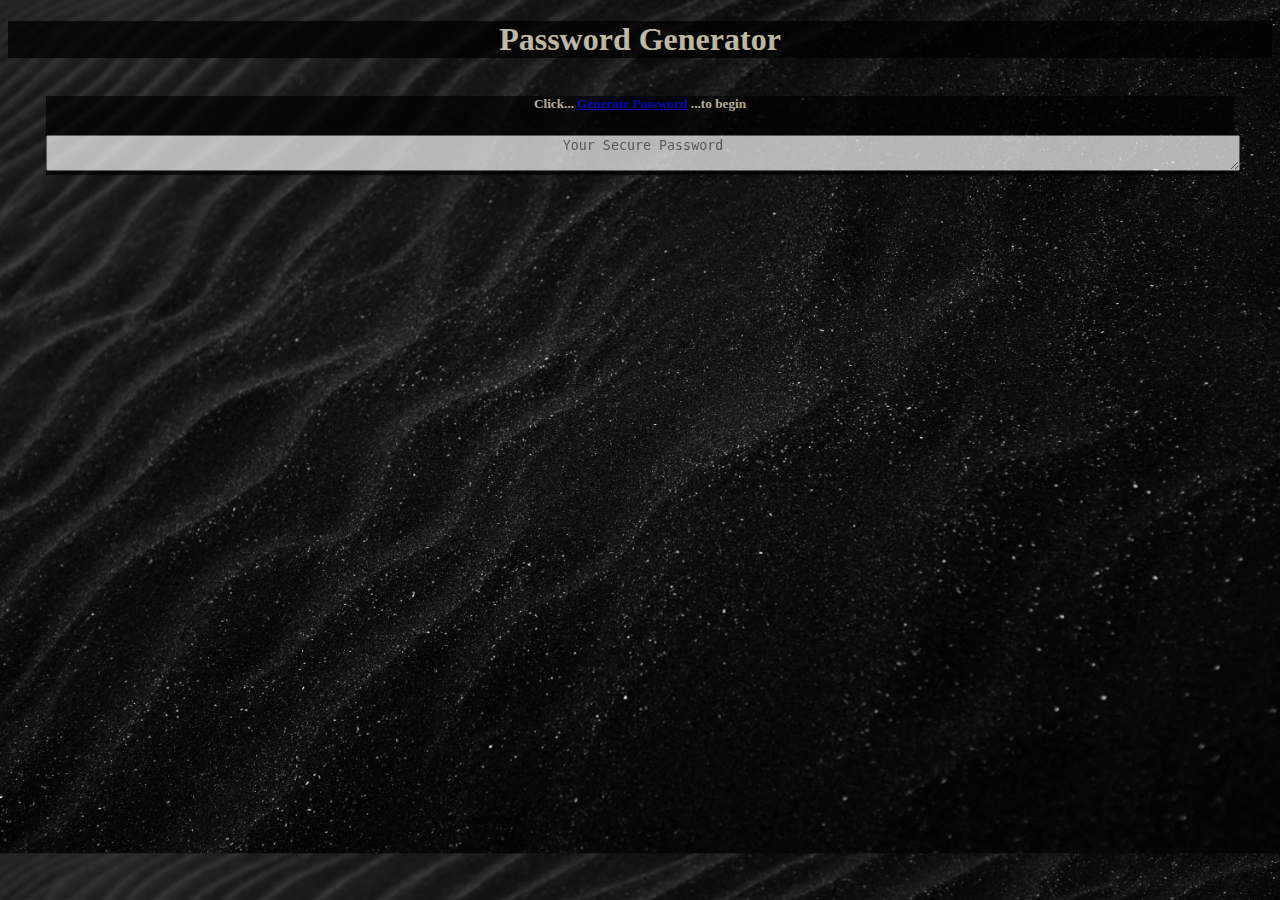
==== index.html @ 67af8f4e "final edits to style" ====
<!-- <!DOCTYPE html>
<html lang="en">
  <head>
    <meta charset="UTF-8" />
    <meta name="viewport" content="width=device-width, initial-scale=1.0" />
    <meta http-equiv="X-UA-Compatible" content="ie=edge" />
    <title>Password Generator</title>
    <link rel="stylesheet" href="style.css" />
  </head>
  <body>
    <div class="wrapper">
      <header>
        <h1>Password Generator</h1>
        <div class="card-footer">
          <button id="generate" class="btn">Generate Password</button>
        </div>
        <h2 id ="message" style="
          color: rgba(73, 73, 73, 0.575);
          font-size: 15px;
          "> Click the Button to Begin!</h2>
      </header>
      <div class="card">
        <div class="card-header">
        
        </div>
        <div class="card-body">
          <textarea
            readonly
            id="password"
            placeholder="Your Secure Password"
            aria-label="Generated Password"
          ></textarea>
        </div>
      
      </div>
    </div>
    <script src="script.js"></script>
  </body>
</html> -->



<!doctype html>
<html lang="en">
  <head>
    <!-- Required meta tags -->
    <meta charset="utf-8">
    <meta name="viewport" content="width=device-width, initial-scale=1, shrink-to-fit=no">

    <!-- Bootstrap CSS -->
    <link rel="stylesheet" href="https://cdn.jsdelivr.net/npm/bootstrap@4.5.3/dist/css/bootstrap.min.css" integrity="sha384-TX8t27EcRE3e/ihU7zmQxVncDAy5uIKz4rEkgIXeMed4M0jlfIDPvg6uqKI2xXr2" crossorigin="anonymous">

    <title>Password Generator</title>
  </head>
  <body style=" background-size: cover;  background-image: url('Assets/pexels-adrien-olichon-2387793.jpg')">
    <link rel="stylesheet" href="style.css" />

    <!-- Optional JavaScript; choose one of the two! -->

    <!-- Option 1: jQuery and Bootstrap Bundle (includes Popper) -->
    <script src="https://code.jquery.com/jquery-3.5.1.slim.min.js" integrity="sha384-DfXdz2htPH0lsSSs5nCTpuj/zy4C+OGpamoFVy38MVBnE+IbbVYUew+OrCXaRkfj" crossorigin="anonymous"></script>
    <script src="https://cdn.jsdelivr.net/npm/bootstrap@4.5.3/dist/js/bootstrap.bundle.min.js" integrity="sha384-ho+j7jyWK8fNQe+A12Hb8AhRq26LrZ/JpcUGGOn+Y7RsweNrtN/tE3MoK7ZeZDyx" crossorigin="anonymous"></script>

    <!-- Option 2: jQuery, Popper.js, and Bootstrap JS
    <script src="https://code.jquery.com/jquery-3.5.1.slim.min.js" integrity="sha384-DfXdz2htPH0lsSSs5nCTpuj/zy4C+OGpamoFVy38MVBnE+IbbVYUew+OrCXaRkfj" crossorigin="anonymous"></script>
    <script src="https://cdn.jsdelivr.net/npm/popper.js@1.16.1/dist/umd/popper.min.js" integrity="sha384-9/reFTGAW83EW2RDu2S0VKaIzap3H66lZH81PoYlFhbGU+6BZp6G7niu735Sk7lN" crossorigin="anonymous"></script>
    <script src="https://cdn.jsdelivr.net/npm/bootstrap@4.5.3/dist/js/bootstrap.min.js" integrity="sha384-w1Q4orYjBQndcko6MimVbzY0tgp4pWB4lZ7lr30WKz0vr/aWKhXdBNmNb5D92v7s" crossorigin="anonymous"></script>
    -->

    
    <div class="wrapper">
      <header>
        <div class="jumbotron jumbotron-fluid">
          <div class="container">
            <h1 class="display-4">Password Generator</h1>
            <h2 id ="message" ></h2>
          </div>
        </div>

        <div class="card" style= "margin: 3%">
          <h5 class="card-header">  Click...    <a href="#" id="generate" class="btn btn-dark">Generate Password</a> ...to begin</h5>
          <div class="card-body">
            <textarea class="card-title"      placeholder="Your Secure Password"
            aria-label="Generated Password" id="password"></textarea>
            <p class="card-text" readonly id="message"></p>
       
          </div>
        </div>
        <!-- for displaying password contents -->
<!-- 
        <div class="card" style= "margin: 3%">
          <h5 class="card-header">     <a href="#" id="generate" class="btn btn-primary">Generate Password</a> ..and your password will appear below!</h5>
          <div class="card-body">
            <textarea class="card-title"      placeholder="Your Secure Password"
            aria-label="Generated Password" id="password"></textarea>
            <p class="card-text" readonly id="message"></p>
       
          </div>
        </div> -->

      

    <script src="script.js"></script>
  </body>
</html>
---- style.css ----
.jumbotron {
  color: rgb(246, 237, 212);
  font-variant: inherit;
  background-color: black;
  opacity: .75;
  text-align: center;
}

h2 {
  font-size: small;
  margin: 3%;
}

.card {
  color: rgb(246, 237, 212);
  font-variant: inherit;
  background-color: black;
  opacity: .70;
  text-align: center;

}
textarea {
  color: rgb(31, 29, 25);
  font-variant: inherit;
  /* background-color: black;
  opacity: .70; */
  width: 100%;
  text-align: center;
}
---- style.css ----
.jumbotron {
  color: rgb(246, 237, 212);
  font-variant: inherit;
  background-color: black;
  opacity: .75;
  text-align: center;
}

h2 {
  font-size: small;
  margin: 3%;
}

.card {
  color: rgb(246, 237, 212);
  font-variant: inherit;
  background-color: black;
  opacity: .70;
  text-align: center;

}
textarea {
  color: rgb(31, 29, 25);
  font-variant: inherit;
  /* background-color: black;
  opacity: .70; */
  width: 100%;
  text-align: center;
}
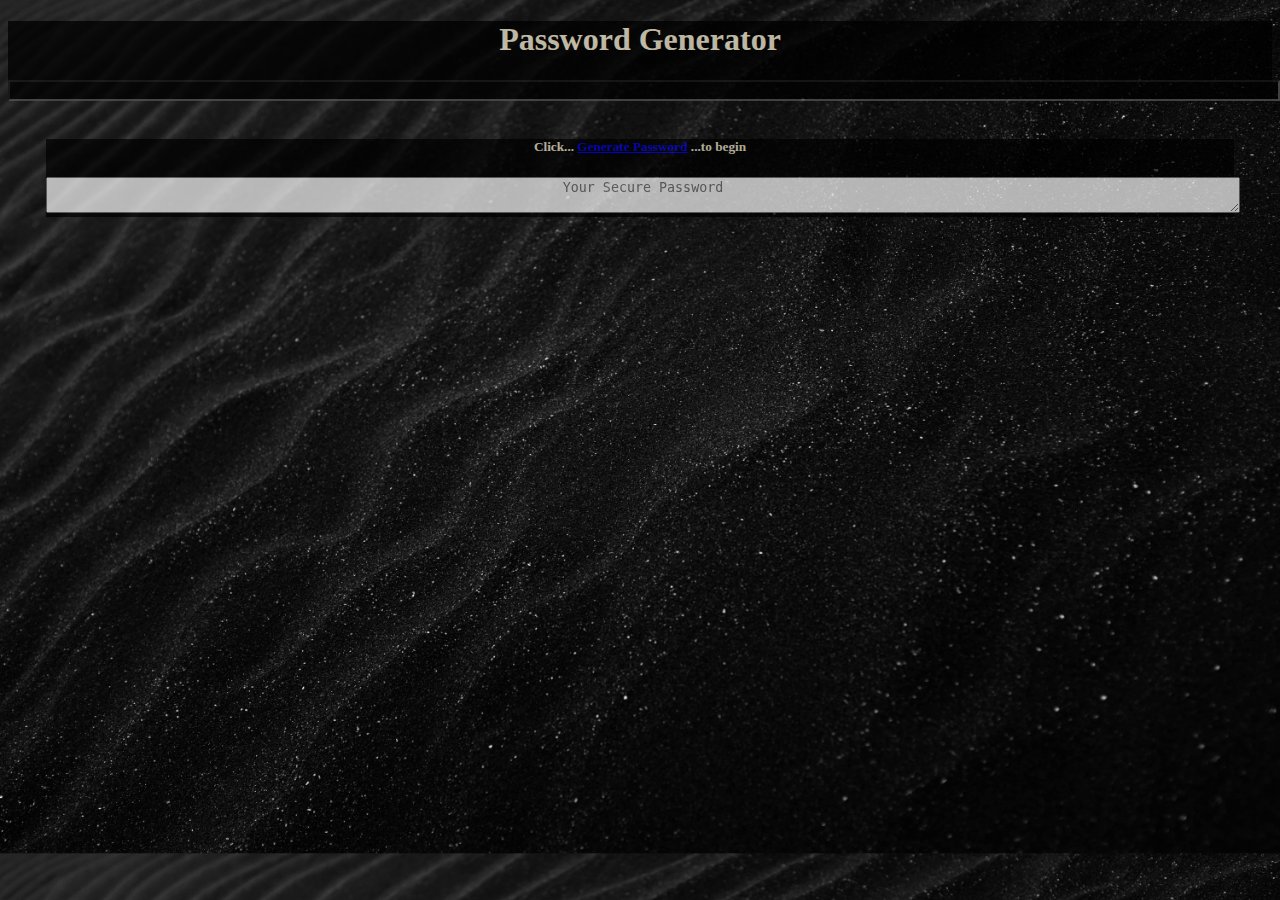
==== commit 227d60a0: "added length display" ====
--- a/index.html
+++ b/index.html
@@ -73,7 +73,7 @@
         <div class="jumbotron jumbotron-fluid">
           <div class="container">
             <h1 class="display-4">Password Generator</h1>
-            <h2 id ="message" ></h2>
+            <input id ="length" ></input>
           </div>
         </div>
 
@@ -87,16 +87,8 @@
           </div>
         </div>
         <!-- for displaying password contents -->
-<!-- 
-        <div class="card" style= "margin: 3%">
-          <h5 class="card-header">     <a href="#" id="generate" class="btn btn-primary">Generate Password</a> ..and your password will appear below!</h5>
-          <div class="card-body">
-            <textarea class="card-title"      placeholder="Your Secure Password"
-            aria-label="Generated Password" id="password"></textarea>
-            <p class="card-text" readonly id="message"></p>
-       
-          </div>
-        </div> -->
+
+
 
       
 
--- a/style.css
+++ b/style.css
@@ -26,4 +26,13 @@
   opacity: .70; */
   width: 100%;
   text-align: center;
+}
+
+input {
+  color: rgb(246, 237, 212);
+  font-variant: inherit;
+  background-color: black;
+  opacity: .70;
+  text-align: center;
+  width: 100%;
 }--- a/style.css
+++ b/style.css
@@ -26,4 +26,13 @@
   opacity: .70; */
   width: 100%;
   text-align: center;
+}
+
+input {
+  color: rgb(246, 237, 212);
+  font-variant: inherit;
+  background-color: black;
+  opacity: .70;
+  text-align: center;
+  width: 100%;
 }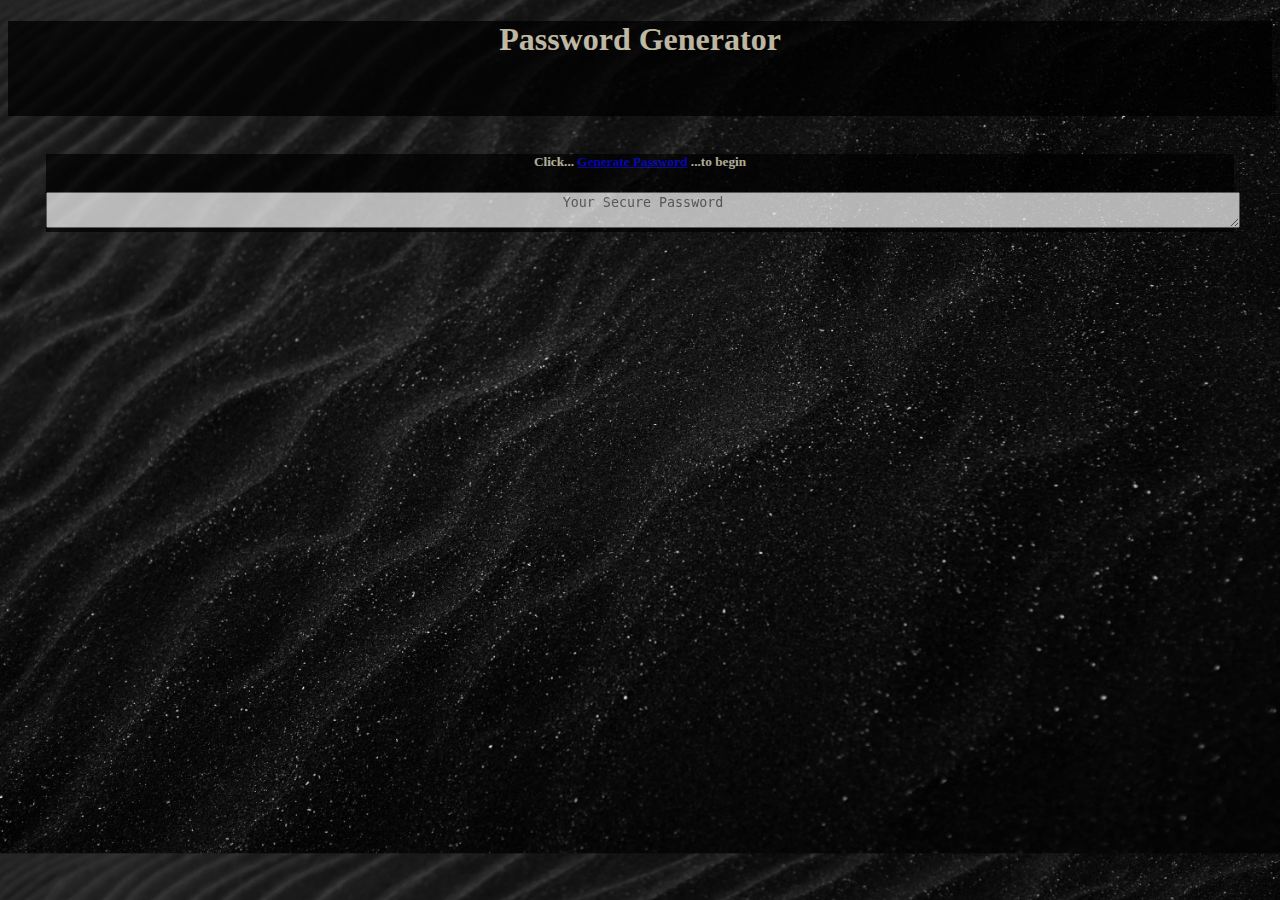
==== commit 3c257281: "added upper case message" ====
--- a/index.html
+++ b/index.html
@@ -74,6 +74,7 @@
           <div class="container">
             <h1 class="display-4">Password Generator</h1>
             <input id ="length" ></input>
+            <input id ="upper" ></input>
           </div>
         </div>
 
--- a/style.css
+++ b/style.css
@@ -30,7 +30,7 @@
 
 input {
   color: rgb(246, 237, 212);
-  font-variant: inherit;
+ border-style: hidden;
   background-color: black;
   opacity: .70;
   text-align: center;
--- a/style.css
+++ b/style.css
@@ -30,7 +30,7 @@
 
 input {
   color: rgb(246, 237, 212);
-  font-variant: inherit;
+ border-style: hidden;
   background-color: black;
   opacity: .70;
   text-align: center;
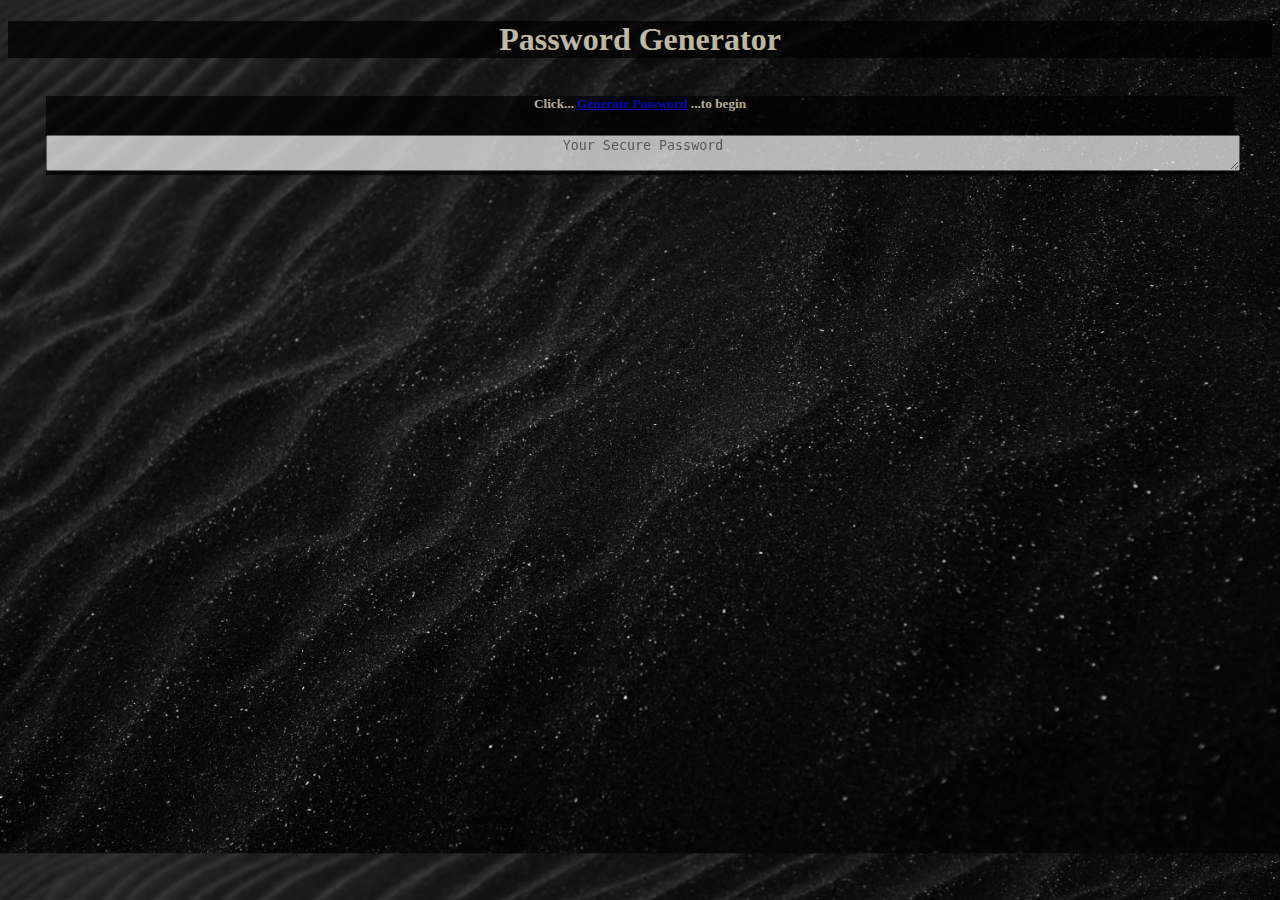
==== commit 41242229: "added final messages, moved south" ====
--- a/index.html
+++ b/index.html
@@ -73,8 +73,7 @@
         <div class="jumbotron jumbotron-fluid">
           <div class="container">
             <h1 class="display-4">Password Generator</h1>
-            <input id ="length" ></input>
-            <input id ="upper" ></input>
+    
           </div>
         </div>
 
@@ -88,7 +87,11 @@
           </div>
         </div>
         <!-- for displaying password contents -->
-
+        <input id ="length" ></input>
+        <input id ="upper" ></input>
+        <input id ="lower" ></input>
+        <input id ="special" ></input>
+        <input id ="number" ></input>
 
 
       
--- a/style.css
+++ b/style.css
@@ -29,9 +29,9 @@
 }
 
 input {
-  color: rgb(246, 237, 212);
+  color: rgb(175, 28, 28);
  border-style: hidden;
-  background-color: black;
+  background-color: transparent;
   opacity: .70;
   text-align: center;
   width: 100%;
--- a/style.css
+++ b/style.css
@@ -29,9 +29,9 @@
 }
 
 input {
-  color: rgb(246, 237, 212);
+  color: rgb(175, 28, 28);
  border-style: hidden;
-  background-color: black;
+  background-color: transparent;
   opacity: .70;
   text-align: center;
   width: 100%;
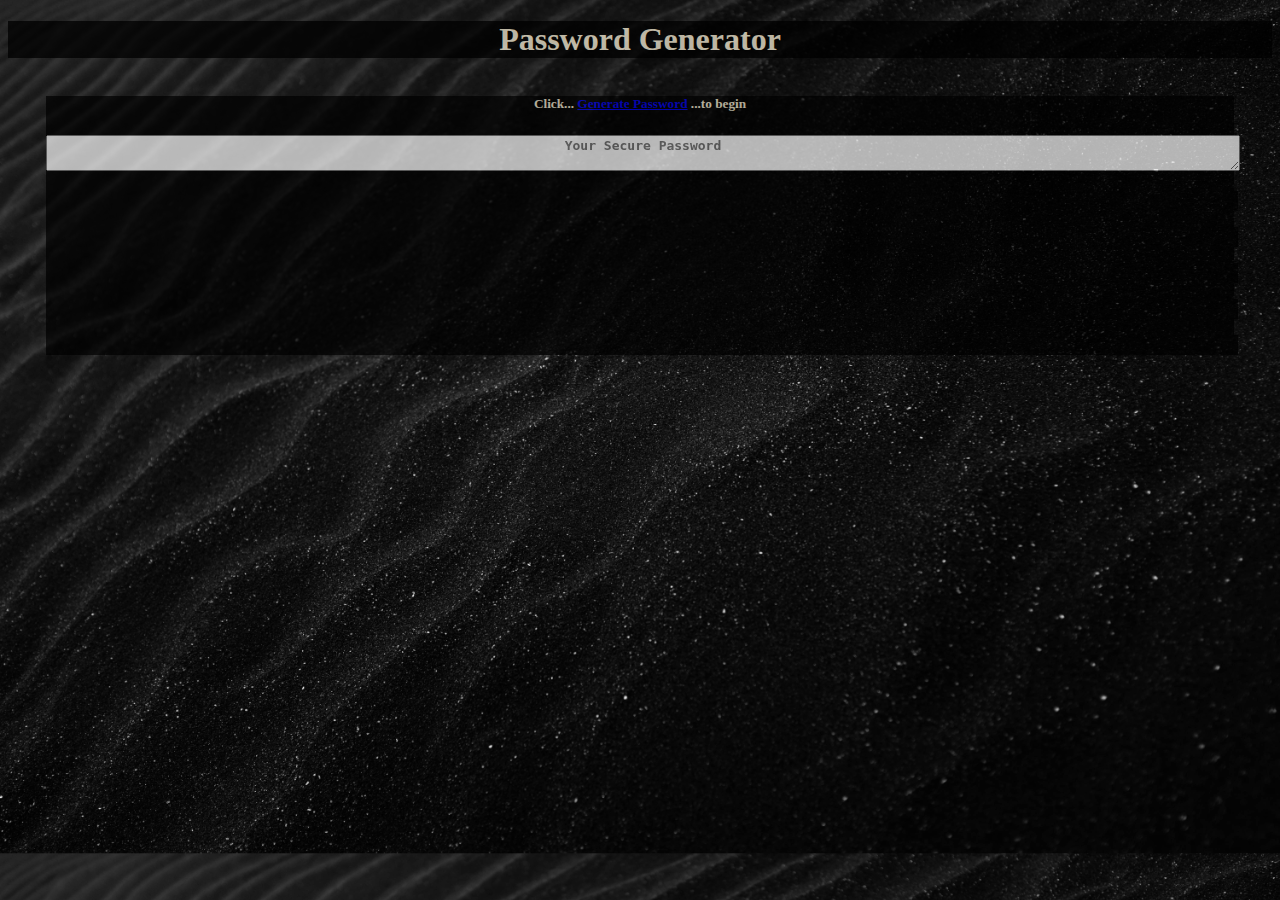
==== commit f2d5a092: "Final styling on what your pw should contain" ====
--- a/index.html
+++ b/index.html
@@ -82,17 +82,18 @@
           <div class="card-body">
             <textarea class="card-title"      placeholder="Your Secure Password"
             aria-label="Generated Password" id="password"></textarea>
-            <p class="card-text" readonly id="message"></p>
+          
+          <p><input id ="length" ></input></p>
+          <p><input id ="upper" ></input></p>
+          <p> <input id ="lower" ></input></p>
+          <p><input id ="special" ></input></p>
+          <p><input id ="number" ></input></p>
+          </div>
        
-          </div>
+  
         </div>
         <!-- for displaying password contents -->
-        <input id ="length" ></input>
-        <input id ="upper" ></input>
-        <input id ="lower" ></input>
-        <input id ="special" ></input>
-        <input id ="number" ></input>
-
+     
 
       
 
--- a/style.css
+++ b/style.css
@@ -17,10 +17,13 @@
   background-color: black;
   opacity: .70;
   text-align: center;
+  margin: 3%;
 
 }
 textarea {
   color: rgb(31, 29, 25);
+  font-weight: bolder;
+  font-size: medium;
   font-variant: inherit;
   /* background-color: black;
   opacity: .70; */
@@ -29,10 +32,15 @@
 }
 
 input {
-  color: rgb(175, 28, 28);
+  color:  rgb(246, 237, 212);
+  background-color: black;
+font-size: medium;
  border-style: hidden;
-  background-color: transparent;
-  opacity: .70;
-  text-align: center;
+  /* background-color: transparent; */
+ width: 100%;
+ text-align: center;
+
+}
+p {
   width: 100%;
 }--- a/style.css
+++ b/style.css
@@ -17,10 +17,13 @@
   background-color: black;
   opacity: .70;
   text-align: center;
+  margin: 3%;
 
 }
 textarea {
   color: rgb(31, 29, 25);
+  font-weight: bolder;
+  font-size: medium;
   font-variant: inherit;
   /* background-color: black;
   opacity: .70; */
@@ -29,10 +32,15 @@
 }
 
 input {
-  color: rgb(175, 28, 28);
+  color:  rgb(246, 237, 212);
+  background-color: black;
+font-size: medium;
  border-style: hidden;
-  background-color: transparent;
-  opacity: .70;
-  text-align: center;
+  /* background-color: transparent; */
+ width: 100%;
+ text-align: center;
+
+}
+p {
   width: 100%;
 }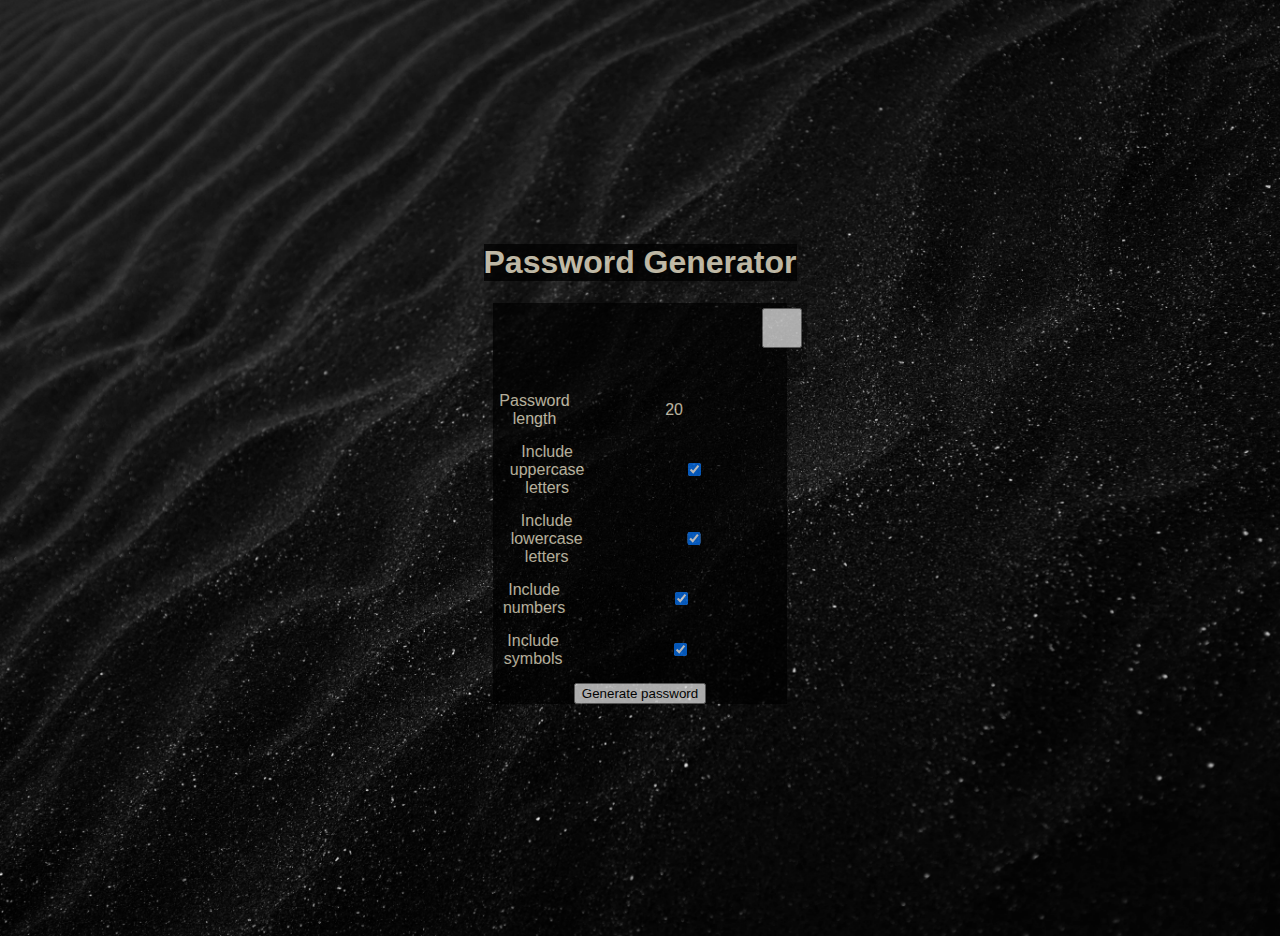
==== commit 35e381cb: "edited html and css" ====
--- a/index.html
+++ b/index.html
@@ -78,7 +78,42 @@
         </div>
 
         <div class="card" style= "margin: 3%">
-          <h5 class="card-header">  Click...    <a href="#" id="generate" class="btn btn-dark">Generate Password</a> ...to begin</h5>
+
+          <!-- <div class="container"> -->
+         
+            <div class="result-container">
+              <span id="result"></span>
+              <button class="btn" id="clipboard">
+                <i class="far fa-clipboard"></i>
+              </button>
+            </div>
+            <div class="settings">
+              <div class="setting">
+                <label>Password length</label>
+                <input type="number" id="length" min='4' max='20' value='20' />
+              </div>
+              <div class="setting">
+                <label>Include uppercase letters</label> 
+                <input type="checkbox" id="uppercase" checked />
+              </div>
+              <div class="setting">
+                <label>Include lowercase letters</label> 
+                <input type="checkbox" id="lowercase" checked />
+              </div>
+              <div class="setting">
+                <label>Include numbers</label> 
+                <input type="checkbox" id="numbers" checked />
+              </div>
+              <div class="setting">
+                <label>Include symbols</label> 
+                <input type="checkbox" id="symbols" checked />
+              </div>
+            </div>
+            <button class="btn btn-dark" id="generate">
+              Generate password
+            </button>
+          <!-- </div> -->
+          <!-- <h5 class="card-header">  Click...    <a href="#" id="generate" class="btn btn-dark">Generate Password</a> ...to begin</h5>
           <div class="card-body">
             <textarea class="card-title"      placeholder="Your Secure Password"
             aria-label="Generated Password" id="password"></textarea>
@@ -89,7 +124,7 @@
           <p><input id ="special" ></input></p>
           <p><input id ="number" ></input></p>
           </div>
-       
+        -->
   
         </div>
         <!-- for displaying password contents -->
--- a/style.css
+++ b/style.css
@@ -20,6 +20,7 @@
   margin: 3%;
 
 }
+
 textarea {
   color: rgb(31, 29, 25);
   font-weight: bolder;
@@ -43,4 +44,50 @@
 }
 p {
   width: 100%;
+}
+.setting {
+	display: flex;
+	justify-content: space-between;
+	align-items: center;
+	margin: 15px 0;
+}
+
+@media screen and (max-width: 400px) {
+	.result-container {
+		font-size: 14px;
+	}
+}
+body {
+	display: flex;
+	font-family: 'Muli', sans-serif;
+	flex-direction: column;
+	align-items: center;
+	justify-content: center;
+	padding: 10px;
+	min-height: 100vh;
+}
+
+.result-container {
+	background-color: rgba(0, 0, 0, 0.4);
+	display: flex;
+	justify-content: flex-start;
+	align-items: center;
+	position: relative;
+	font-size: 18px;
+	letter-spacing: 1px;
+	padding: 12px 10px;
+	height: 50px;
+	width: 100%;
+}
+.result-container #result {
+  word-wrap: break-word;
+max-width: calc(100% - 40px);
+}
+.result-container .btn {
+	font-size: 20px;
+	position: absolute;
+	top: 5px;
+	right: 5px;
+	height: 40px;
+	width: 40px;
 }--- a/style.css
+++ b/style.css
@@ -20,6 +20,7 @@
   margin: 3%;
 
 }
+
 textarea {
   color: rgb(31, 29, 25);
   font-weight: bolder;
@@ -43,4 +44,50 @@
 }
 p {
   width: 100%;
+}
+.setting {
+	display: flex;
+	justify-content: space-between;
+	align-items: center;
+	margin: 15px 0;
+}
+
+@media screen and (max-width: 400px) {
+	.result-container {
+		font-size: 14px;
+	}
+}
+body {
+	display: flex;
+	font-family: 'Muli', sans-serif;
+	flex-direction: column;
+	align-items: center;
+	justify-content: center;
+	padding: 10px;
+	min-height: 100vh;
+}
+
+.result-container {
+	background-color: rgba(0, 0, 0, 0.4);
+	display: flex;
+	justify-content: flex-start;
+	align-items: center;
+	position: relative;
+	font-size: 18px;
+	letter-spacing: 1px;
+	padding: 12px 10px;
+	height: 50px;
+	width: 100%;
+}
+.result-container #result {
+  word-wrap: break-word;
+max-width: calc(100% - 40px);
+}
+.result-container .btn {
+	font-size: 20px;
+	position: absolute;
+	top: 5px;
+	right: 5px;
+	height: 40px;
+	width: 40px;
 }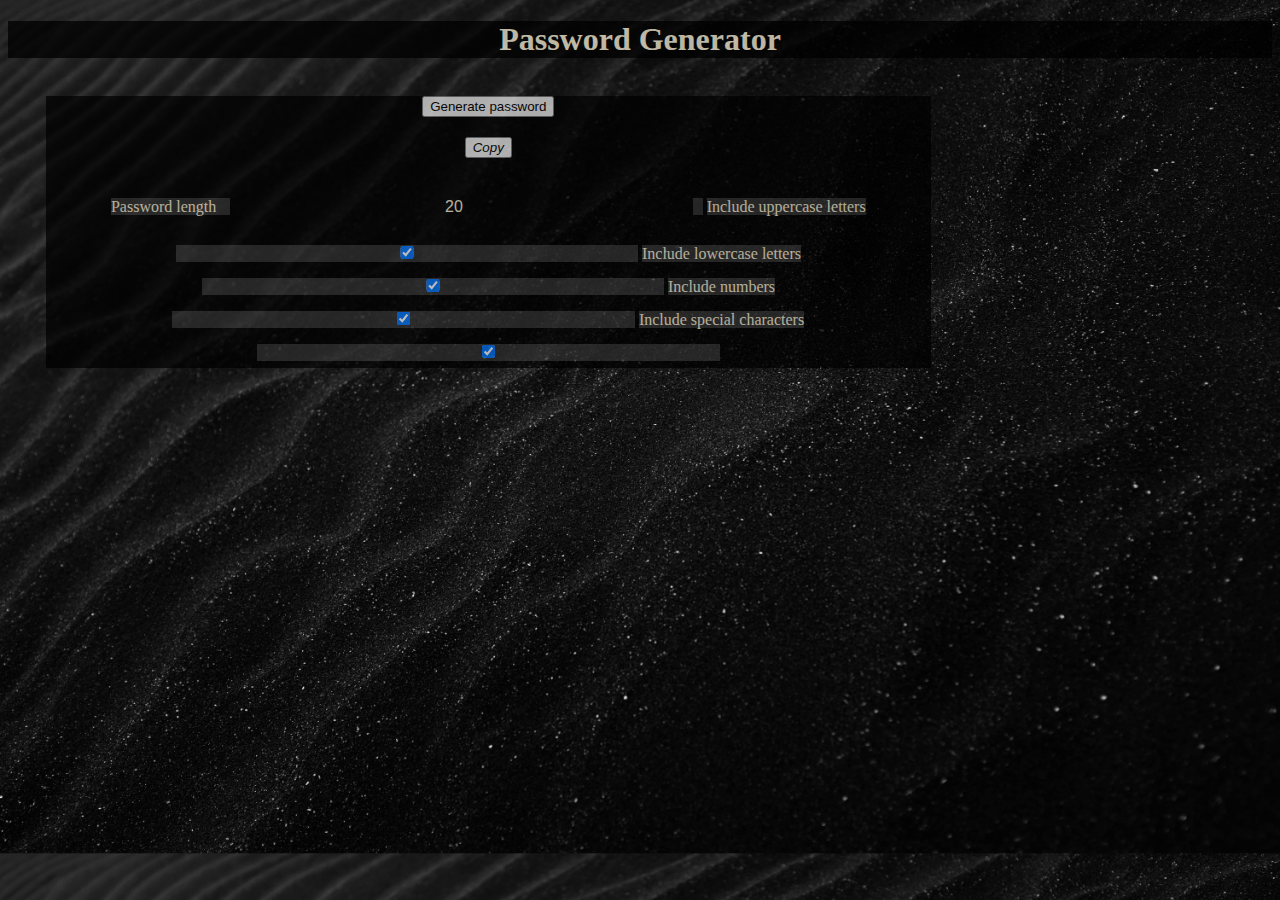
==== commit 3017b881: "some more edits" ====
--- a/index.html
+++ b/index.html
@@ -80,38 +80,31 @@
         <div class="card" style= "margin: 3%">
 
           <!-- <div class="container"> -->
-         
+            <button class="btn btn-dark" id="generate">
+              Generate password
+            </button>
             <div class="result-container">
               <span id="result"></span>
               <button class="btn" id="clipboard">
-                <i class="far fa-clipboard"></i>
+                <i class="far fa-clipboard">Copy</i>
               </button>
             </div>
             <div class="settings">
-              <div class="setting">
-                <label>Password length</label>
-                <input type="number" id="length" min='4' max='20' value='20' />
-              </div>
-              <div class="setting">
-                <label>Include uppercase letters</label> 
-                <input type="checkbox" id="uppercase" checked />
-              </div>
-              <div class="setting">
-                <label>Include lowercase letters</label> 
-                <input type="checkbox" id="lowercase" checked />
-              </div>
-              <div class="setting">
-                <label>Include numbers</label> 
-                <input type="checkbox" id="numbers" checked />
-              </div>
-              <div class="setting">
-                <label>Include symbols</label> 
-                <input type="checkbox" id="symbols" checked />
+              
+                <label>Password length  <input type="number" id="length" min='4' max='20' value='20' /></label>
+             
+                <label>Include uppercase letters  <input type="checkbox" id="uppercase"  checked /></label> 
+             
+                <label>Include lowercase letters <input type="checkbox" id="lowercase" checked /></label> 
+              
+                <label>Include numbers<input type="checkbox" id="numbers" checked /></label> 
+            
+                <label>Include special characters <input type="checkbox" id="symbols"  checked /></label> 
+               
+             
               </div>
             </div>
-            <button class="btn btn-dark" id="generate">
-              Generate password
-            </button>
+      
           <!-- </div> -->
           <!-- <h5 class="card-header">  Click...    <a href="#" id="generate" class="btn btn-dark">Generate Password</a> ...to begin</h5>
           <div class="card-body">
--- a/style.css
+++ b/style.css
@@ -18,17 +18,22 @@
   opacity: .70;
   text-align: center;
   margin: 3%;
+  max-width: 70%;
 
 }
+.result-container{
+  padding: 20px;
 
+}
 textarea {
-  color: rgb(31, 29, 25);
+  color: rgb(47, 47, 47);
   font-weight: bolder;
   font-size: medium;
   font-variant: inherit;
-  /* background-color: black;
-  opacity: .70; */
+ /* min-height: 100px; */
   width: 100%;
+  padding: 10px;
+  margin: 10px;
   text-align: center;
 }
 
@@ -38,56 +43,19 @@
 font-size: medium;
  border-style: hidden;
   /* background-color: transparent; */
- width: 100%;
+ width: 50%;
  text-align: center;
+ padding: 10px;
+ margin: 10px;
 
 }
 p {
   width: 100%;
 }
-.setting {
-	display: flex;
-	justify-content: space-between;
-	align-items: center;
-	margin: 15px 0;
+
+label {
+  width: 50%;
+  background-color: rgb(47, 47, 47);
 }
 
-@media screen and (max-width: 400px) {
-	.result-container {
-		font-size: 14px;
-	}
-}
-body {
-	display: flex;
-	font-family: 'Muli', sans-serif;
-	flex-direction: column;
-	align-items: center;
-	justify-content: center;
-	padding: 10px;
-	min-height: 100vh;
-}
 
-.result-container {
-	background-color: rgba(0, 0, 0, 0.4);
-	display: flex;
-	justify-content: flex-start;
-	align-items: center;
-	position: relative;
-	font-size: 18px;
-	letter-spacing: 1px;
-	padding: 12px 10px;
-	height: 50px;
-	width: 100%;
-}
-.result-container #result {
-  word-wrap: break-word;
-max-width: calc(100% - 40px);
-}
-.result-container .btn {
-	font-size: 20px;
-	position: absolute;
-	top: 5px;
-	right: 5px;
-	height: 40px;
-	width: 40px;
-}--- a/style.css
+++ b/style.css
@@ -18,17 +18,22 @@
   opacity: .70;
   text-align: center;
   margin: 3%;
+  max-width: 70%;
 
 }
+.result-container{
+  padding: 20px;
 
+}
 textarea {
-  color: rgb(31, 29, 25);
+  color: rgb(47, 47, 47);
   font-weight: bolder;
   font-size: medium;
   font-variant: inherit;
-  /* background-color: black;
-  opacity: .70; */
+ /* min-height: 100px; */
   width: 100%;
+  padding: 10px;
+  margin: 10px;
   text-align: center;
 }
 
@@ -38,56 +43,19 @@
 font-size: medium;
  border-style: hidden;
   /* background-color: transparent; */
- width: 100%;
+ width: 50%;
  text-align: center;
+ padding: 10px;
+ margin: 10px;
 
 }
 p {
   width: 100%;
 }
-.setting {
-	display: flex;
-	justify-content: space-between;
-	align-items: center;
-	margin: 15px 0;
+
+label {
+  width: 50%;
+  background-color: rgb(47, 47, 47);
 }
 
-@media screen and (max-width: 400px) {
-	.result-container {
-		font-size: 14px;
-	}
-}
-body {
-	display: flex;
-	font-family: 'Muli', sans-serif;
-	flex-direction: column;
-	align-items: center;
-	justify-content: center;
-	padding: 10px;
-	min-height: 100vh;
-}
 
-.result-container {
-	background-color: rgba(0, 0, 0, 0.4);
-	display: flex;
-	justify-content: flex-start;
-	align-items: center;
-	position: relative;
-	font-size: 18px;
-	letter-spacing: 1px;
-	padding: 12px 10px;
-	height: 50px;
-	width: 100%;
-}
-.result-container #result {
-  word-wrap: break-word;
-max-width: calc(100% - 40px);
-}
-.result-container .btn {
-	font-size: 20px;
-	position: absolute;
-	top: 5px;
-	right: 5px;
-	height: 40px;
-	width: 40px;
-}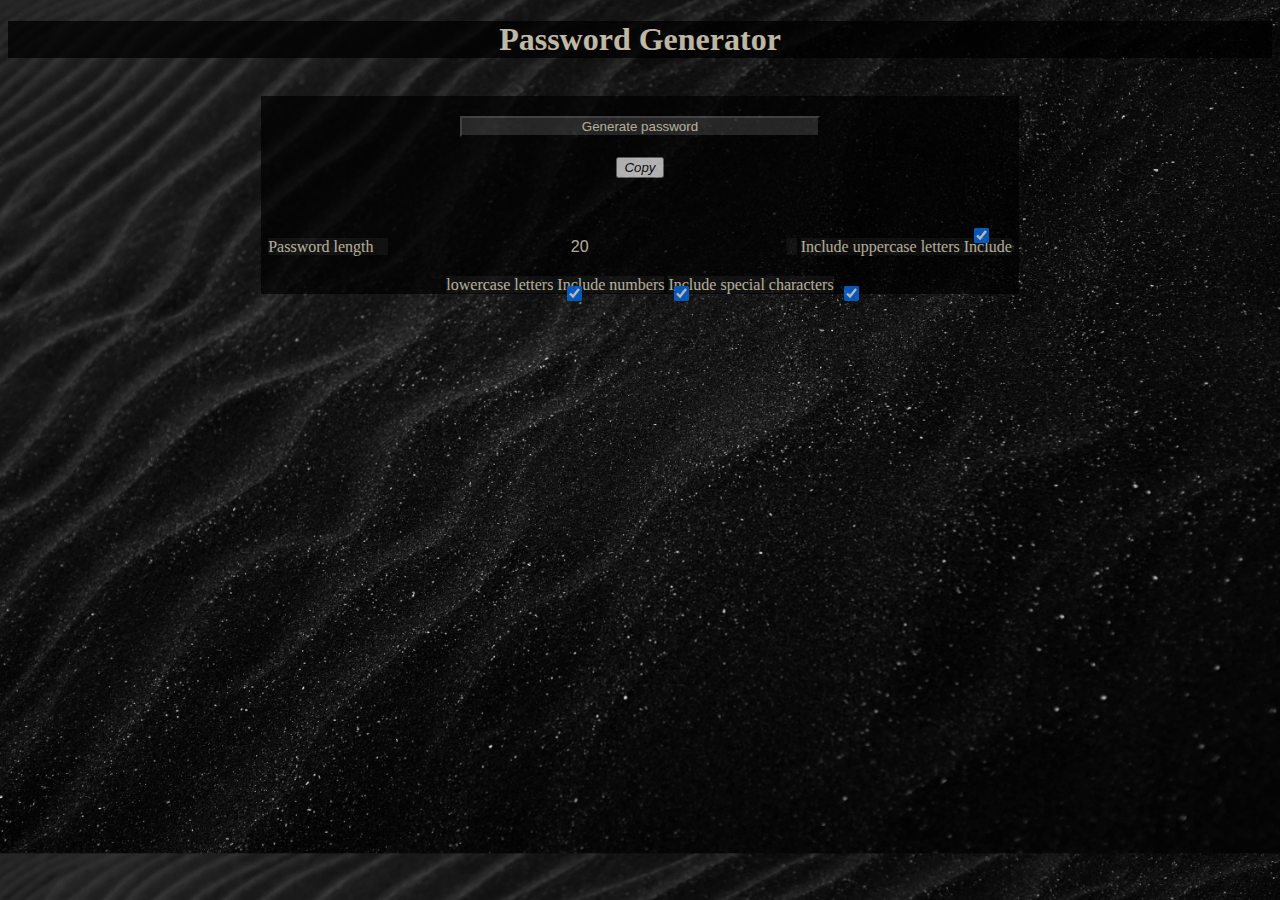
==== commit 48fb14ba: "made some final changes" ====
--- a/index.html
+++ b/index.html
@@ -76,35 +76,40 @@
     
           </div>
         </div>
-
-        <div class="card" style= "margin: 3%">
+      </header>
+    </div>
+        <div class="card" style= "margin-left: 20%">
 
           <!-- <div class="container"> -->
-            <button class="btn btn-dark" id="generate">
-              Generate password
-            </button>
+           
+            <div class="result-container">
+              <button class="btn" id="generate">
+                Generate password
+              </button>
+           
             <div class="result-container">
               <span id="result"></span>
               <button class="btn" id="clipboard">
                 <i class="far fa-clipboard">Copy</i>
               </button>
             </div>
+            </div>
             <div class="settings">
               
                 <label>Password length  <input type="number" id="length" min='4' max='20' value='20' /></label>
              
-                <label>Include uppercase letters  <input type="checkbox" id="uppercase"  checked /></label> 
+                <label>Include uppercase letters  <input type="checkbox" id="uppercase"  class= "checkmark" checked /></label> 
              
-                <label>Include lowercase letters <input type="checkbox" id="lowercase" checked /></label> 
+                <label>Include lowercase letters <input type="checkbox" id="lowercase" class= "checkmark" checked /></label> 
               
-                <label>Include numbers<input type="checkbox" id="numbers" checked /></label> 
+                <label>Include numbers<input type="checkbox" id="numbers" class= "checkmark" checked /></label> 
             
-                <label>Include special characters <input type="checkbox" id="symbols"  checked /></label> 
+                <label>Include special characters <input type="checkbox" id="symbols" class= "checkmark" checked /></label> 
                
              
               </div>
             </div>
-      
+          </div>
           <!-- </div> -->
           <!-- <h5 class="card-header">  Click...    <a href="#" id="generate" class="btn btn-dark">Generate Password</a> ...to begin</h5>
           <div class="card-body">
--- a/style.css
+++ b/style.css
@@ -18,7 +18,7 @@
   opacity: .70;
   text-align: center;
   margin: 3%;
-  max-width: 70%;
+  max-width: 60%;
 
 }
 .result-container{
@@ -55,7 +55,69 @@
 
 label {
   width: 50%;
-  background-color: rgb(47, 47, 47);
+  background-color: rgb(17, 17, 17);
 }
 
+#generate {
+  margin: center;
+  width: 50%;
+  background-color: rgb(47, 47, 47);
+  color:  rgb(246, 237, 212);
+}
 
+/* editing the checkbox */
+/* Hide the browser's default checkbox */
+.container input {
+  position: absolute;
+  opacity: 0;
+  cursor: pointer;
+  height: 0;
+  width: 0;
+  background-color: unset;
+}
+
+/* Create a custom checkbox */
+.checkmark {
+  position: absolute;
+  height: 15px;
+  width: 15px;
+  background-color: rgb(47, 47, 47);
+  color:  rgb(246, 237, 212);
+margin-right: 3%;
+}
+
+/* On mouse-over, add a grey background color */
+.container:hover input ~ .checkmark {
+  background-color: rgb(246, 237, 212);
+}
+
+/* When the checkbox is checked, add a blue background */
+.container input:checked ~ .checkmark {
+  background-color: rgb(17, 17, 17);
+}
+
+/* Create the checkmark/indicator (hidden when not checked) */
+.checkmark:after {
+  content: "";
+  position: absolute;
+  display: none;
+}
+
+/* Show the checkmark when checked */
+.container input:checked ~ .checkmark:after {
+  display: block;
+}
+
+/* Style the checkmark/indicator */
+.container .checkmark:after {
+  left: 9px;
+  top: 5px;
+  width: 5px;
+  height: 10px;
+ background-color: rgb(47, 47, 47);
+ color: rgb(246, 237, 212);
+  border-width: 0 3px 3px 0;
+  -webkit-transform: rotate(45deg);
+  -ms-transform: rotate(45deg);
+  transform: rotate(45deg);
+}--- a/style.css
+++ b/style.css
@@ -18,7 +18,7 @@
   opacity: .70;
   text-align: center;
   margin: 3%;
-  max-width: 70%;
+  max-width: 60%;
 
 }
 .result-container{
@@ -55,7 +55,69 @@
 
 label {
   width: 50%;
-  background-color: rgb(47, 47, 47);
+  background-color: rgb(17, 17, 17);
 }
 
+#generate {
+  margin: center;
+  width: 50%;
+  background-color: rgb(47, 47, 47);
+  color:  rgb(246, 237, 212);
+}
 
+/* editing the checkbox */
+/* Hide the browser's default checkbox */
+.container input {
+  position: absolute;
+  opacity: 0;
+  cursor: pointer;
+  height: 0;
+  width: 0;
+  background-color: unset;
+}
+
+/* Create a custom checkbox */
+.checkmark {
+  position: absolute;
+  height: 15px;
+  width: 15px;
+  background-color: rgb(47, 47, 47);
+  color:  rgb(246, 237, 212);
+margin-right: 3%;
+}
+
+/* On mouse-over, add a grey background color */
+.container:hover input ~ .checkmark {
+  background-color: rgb(246, 237, 212);
+}
+
+/* When the checkbox is checked, add a blue background */
+.container input:checked ~ .checkmark {
+  background-color: rgb(17, 17, 17);
+}
+
+/* Create the checkmark/indicator (hidden when not checked) */
+.checkmark:after {
+  content: "";
+  position: absolute;
+  display: none;
+}
+
+/* Show the checkmark when checked */
+.container input:checked ~ .checkmark:after {
+  display: block;
+}
+
+/* Style the checkmark/indicator */
+.container .checkmark:after {
+  left: 9px;
+  top: 5px;
+  width: 5px;
+  height: 10px;
+ background-color: rgb(47, 47, 47);
+ color: rgb(246, 237, 212);
+  border-width: 0 3px 3px 0;
+  -webkit-transform: rotate(45deg);
+  -ms-transform: rotate(45deg);
+  transform: rotate(45deg);
+}